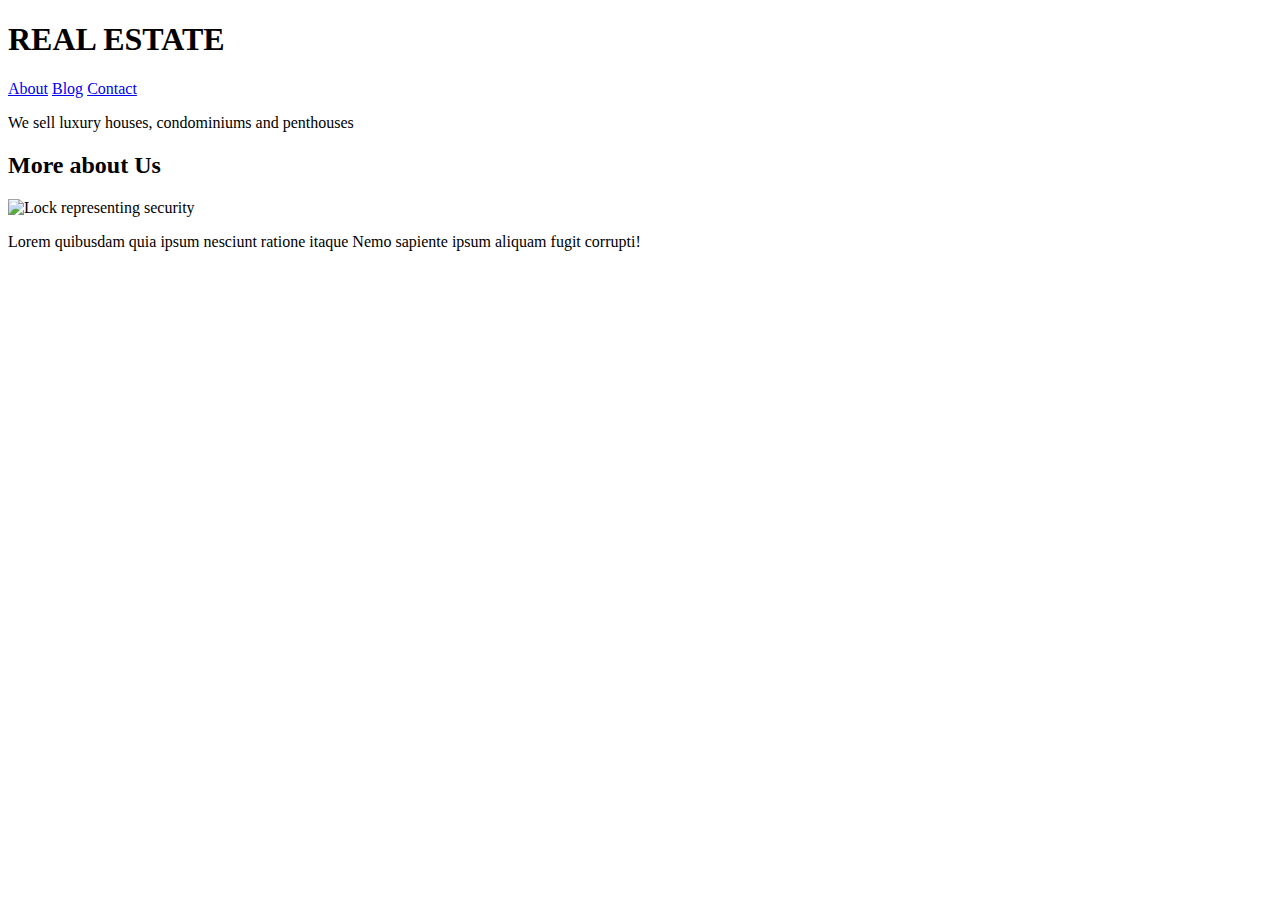
==== index.html @ 4bc691b2 "Added starting HTML" ====
<!DOCTYPE html>
<html lang="en">
<head>
	<meta charset="UTF-8">
	<title></title>
</head>
<body>
	<header>

		<h1>REAL ESTATE</h1>
		<a href="#">About</a>
		<a href="#">Blog</a>
		<a href="#">Contact</a>
		<p>We sell luxury houses, condominiums and penthouses</p>

	</header>
	<main>
	
		<h2>More about Us</h2>
		<img src="./realEstate-img/icon1.jpg" alt="Lock representing security">
		<p>Lorem quibusdam quia ipsum nesciunt ratione itaque Nemo sapiente ipsum aliquam fugit corrupti!</p>

	</main>


</body>
</html>
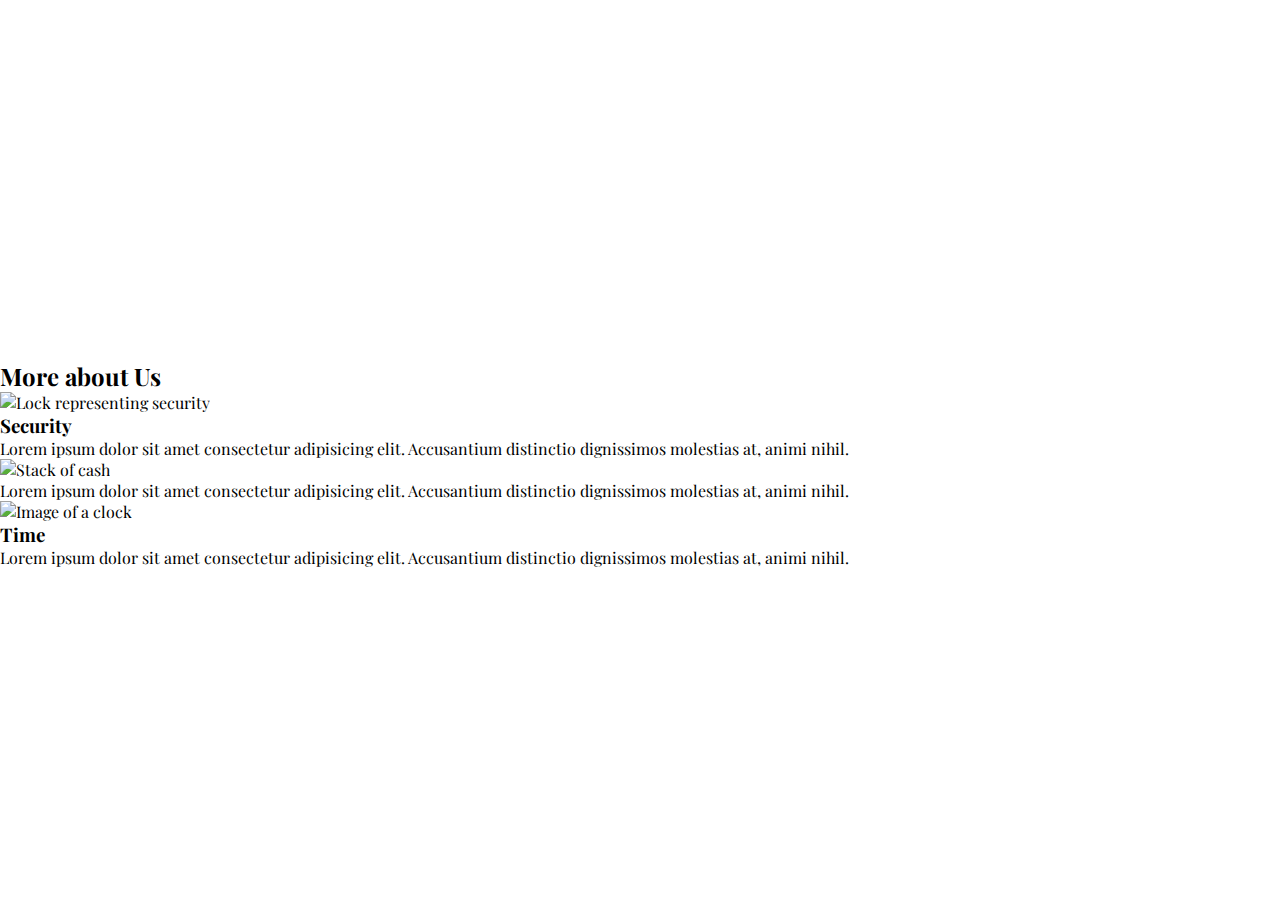
==== commit 3e406aef: "Added CSS" ====
--- a/index.html
+++ b/index.html
@@ -1,13 +1,17 @@
 <!DOCTYPE html>
 <html lang="en">
 <head>
+	<link rel="stylesheet" href="styles.css">
 	<meta charset="UTF-8">
-	<title></title>
+	<title>Real Estate</title>
+	<link rel="preconnect" href="https://fonts.googleapis.com">
+	<link rel="preconnect" href="https://fonts.gstatic.com" crossorigin>
+	<link href="https://fonts.googleapis.com/css2?family=Playfair+Display:ital,wght@0,400..900;1,400..900&display=swap" rel="stylesheet">
 </head>
 <body>
-	<header>
+	<header class="img-header">
 
-		<h1>REAL ESTATE</h1>
+		<h1>RealEstate</h1>
 		<a href="#">About</a>
 		<a href="#">Blog</a>
 		<a href="#">Contact</a>
@@ -17,8 +21,16 @@
 	<main>
 	
 		<h2>More about Us</h2>
-		<img src="./realEstate-img/icon1.jpg" alt="Lock representing security">
-		<p>Lorem quibusdam quia ipsum nesciunt ratione itaque Nemo sapiente ipsum aliquam fugit corrupti!</p>
+		<img src="./realEstate-img/icon1.svg" alt="Lock representing security">
+		<h3>Security</h3>
+		<p>Lorem ipsum dolor sit amet consectetur adipisicing elit. Accusantium distinctio dignissimos molestias at, animi nihil.</p>
+
+		<img src="./realEstate-img/icon2.svg" alt="Stack of cash">
+		<p>Lorem ipsum dolor sit amet consectetur adipisicing elit. Accusantium distinctio dignissimos molestias at, animi nihil.</p>
+
+		<img src="./realEstate-img/icon3.svg" alt="Image of a clock">
+		<h3>Time</h3>
+		<p>Lorem ipsum dolor sit amet consectetur adipisicing elit. Accusantium distinctio dignissimos molestias at, animi nihil.</p>
 
 	</main>
 
--- a/styles.css
+++ b/styles.css
@@ -0,0 +1,25 @@
+*{
+    margin: 0;
+    padding: 0;
+}
+html{
+    font-family: "Playfair Display", serif;
+    font-optical-sizing: auto;
+    font-weight: 400;
+    font-style: normal;
+}
+a{
+    padding: 0 10px 5px 10px;
+    color: white;
+    text-decoration: none;
+}
+
+/*Utilities*/
+.img-header{
+    
+    height: 40vh;
+    line-height: 2;
+    color: white;
+    text-align: center;
+    background-image: url(./realEstate-img/header.jpg);
+}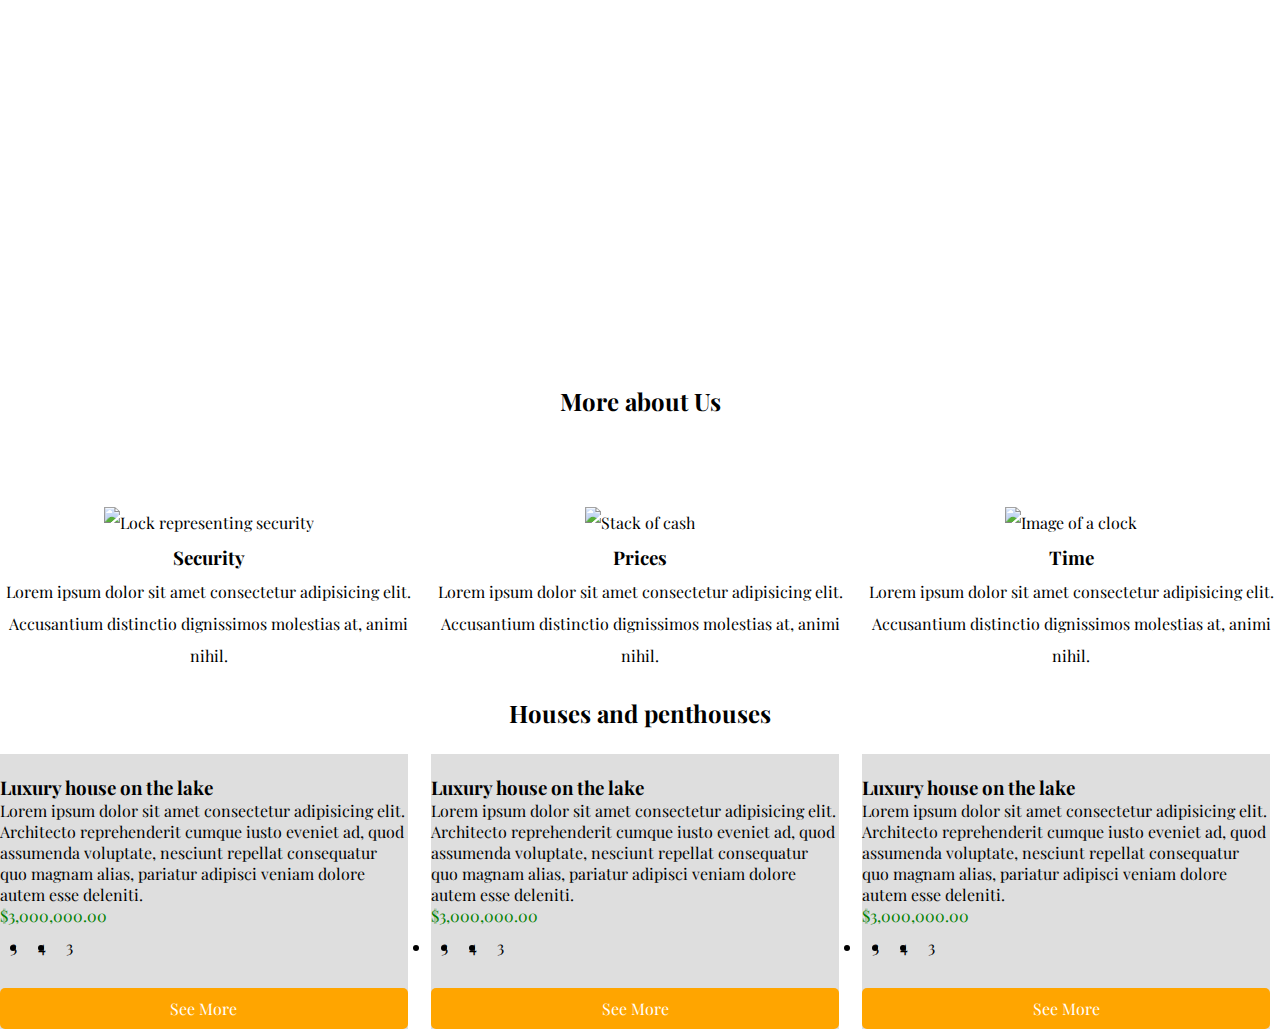
==== commit 31dd3a9d: "Added houses for sale with flex" ====
--- a/index.html
+++ b/index.html
@@ -19,21 +19,118 @@
 
 	</header>
 	<main>
-	
-		<h2>More about Us</h2>
-		<img src="./realEstate-img/icon1.svg" alt="Lock representing security">
-		<h3>Security</h3>
-		<p>Lorem ipsum dolor sit amet consectetur adipisicing elit. Accusantium distinctio dignissimos molestias at, animi nihil.</p>
+		<h2 class="title">More about Us</h2>
+		<div class="flex-container">
+			
+			<div class="flex-item">
+				<img src="./realEstate-img/icon1.svg" alt="Lock representing security">
+				<h3>Security</h3>
+				<p>Lorem ipsum dolor sit amet consectetur adipisicing elit. Accusantium distinctio dignissimos molestias at, animi nihil.</p>
+			</div>	
 
-		<img src="./realEstate-img/icon2.svg" alt="Stack of cash">
-		<p>Lorem ipsum dolor sit amet consectetur adipisicing elit. Accusantium distinctio dignissimos molestias at, animi nihil.</p>
+			<div class="flex-item">
+				<img src="./realEstate-img/icon2.svg" alt="Stack of cash">
+				<h3>Prices</h3>
+				<p>Lorem ipsum dolor sit amet consectetur adipisicing elit. Accusantium distinctio dignissimos molestias at, animi nihil.</p>
+			</div>
 
-		<img src="./realEstate-img/icon3.svg" alt="Image of a clock">
-		<h3>Time</h3>
-		<p>Lorem ipsum dolor sit amet consectetur adipisicing elit. Accusantium distinctio dignissimos molestias at, animi nihil.</p>
+			<div class="flex-item">
+				<img src="./realEstate-img/icon3.svg" alt="Image of a clock">
+				<h3>Time</h3>
+				<p>Lorem ipsum dolor sit amet consectetur adipisicing elit. Accusantium distinctio dignissimos 		molestias at, animi nihil.</p>
+			</div>
+
+		</div>
 
 	</main>
+	<section>
+		<h2 class="title">Houses and penthouses</h2>
 
+		<div class="flex-container">
+
+			<div class="house-item">
+				<div class="house-item-img">
+					<img src="./realEstate-img/announcement1.jpg" alt="" class="house-img>
+				</div>
+
+				<div class="house-item-text">
+					<h3>Luxury house on the lake</h3>
+					<p>Lorem ipsum dolor sit amet consectetur adipisicing elit. Architecto reprehenderit cumque iusto eveniet ad, quod assumenda voluptate, nesciunt repellat consequatur quo magnam alias, pariatur adipisci veniam dolore autem esse deleniti.</p>
+					<p class="money">$3,000,000.00</p>
+					<ul class="flex-list">
+						<li class="flex-li">
+							<p>3</p>
+							<img src="./realEstate-img/icon_wc.svg" alt="">
+						</li>
+						<li class="flex-li">
+							<p>4</p>
+							<img src="/realEstate-img/icon_room.svg" alt="">
+						</li>
+						<li class="flex-li">
+							<p>3</p>
+							<img src="./realEstate-img/icon_parking.svg" alt="">
+						</li>
+					</ul>
+					<a href="" class="btn">See More</a>
+				</div>
+			</div>
+			<div class="house-item">
+				<div class="house-item-img">
+					<img src="./realEstate-img/announcement2.jpg" alt="" class="house-img>
+				</div>
+
+				<div class="house-item-text">
+					<h3>Luxury house on the lake</h3>
+					<p>Lorem ipsum dolor sit amet consectetur adipisicing elit. Architecto reprehenderit cumque iusto eveniet ad, quod assumenda voluptate, nesciunt repellat consequatur quo magnam alias, pariatur adipisci veniam dolore autem esse deleniti.</p>
+					<p class="money">$3,000,000.00</p>
+					<ul class="flex-list">
+						<li class="flex-li">
+							<p>3</p>
+							<img src="./realEstate-img/icon_wc.svg" alt="">
+						</li>
+						<li class="flex-li">
+							<p>4</p>
+							<img src="/realEstate-img/icon_room.svg" alt="">
+						</li>
+						<li class="flex-li">
+							<p>3</p>
+							<img src="./realEstate-img/icon_parking.svg" alt="">
+						</li>
+					</ul>
+					<a href="" class="btn">See More</a>
+				</div>
+			</div>
+			<div class="house-item">
+				<div class="house-item-img">
+					<img src="./realEstate-img/announcement1.jpg" alt="" class="house-img">
+				</div>
+
+				<div class="house-item-text">
+					<h3>Luxury house on the lake</h3>
+					<p>Lorem ipsum dolor sit amet consectetur adipisicing elit. Architecto reprehenderit cumque iusto eveniet ad, quod assumenda voluptate, nesciunt repellat consequatur quo magnam alias, pariatur adipisci veniam dolore autem esse deleniti.</p>
+					<p class="money">$3,000,000.00</p>
+					<ul class="flex-list">
+						<li class="flex-li">
+							<p>3</p>
+							<img src="./realEstate-img/icon_wc.svg" alt="">
+						</li>
+						<li class="flex-li">
+							<p>4</p>
+							<img src="/realEstate-img/icon_room.svg" alt="">
+						</li>
+						<li class="flex-li">
+							<p>3</p>
+							<img src="./realEstate-img/icon_parking.svg" alt="">
+						</li>
+					</ul>
+					<a href="" class="btn">See More</a>
+				</div>
+			</div>
+
+
+
+		</div>
+	</section>
 
 </body>
 </html>
--- a/styles.css
+++ b/styles.css
@@ -15,11 +15,62 @@
 }
 
 /*Utilities*/
+.title{
+    text-align: center;
+    padding: 25px 0 25px;
+}
 .img-header{
-    
+    font-size: 1.7em;
+    background-size: cover;
+    background-position: bottom center;
     height: 40vh;
     line-height: 2;
     color: white;
     text-align: center;
     background-image: url(./realEstate-img/header.jpg);
+}
+/* Flex */
+.flex-container{
+    display: flex;
+    flex-direction: row;
+    justify-content: flex-start;
+    align-items: flex-end;
+    gap: 1.5vh;
+}
+.flex-item{
+    line-height: 2;
+    padding-top: 65px;
+    text-align: center;
+}
+/*Housing section*/
+.money{
+    color: green;
+}
+.house-item{
+    background-color: #dedede;
+    margin-right: 10px;
+}
+.house-item-img img{
+    width: 100%;
+    height: auto;
+}
+.house-img{
+    width: 250px;
+}
+.house-item-text{
+    background-color: #dedede;
+}
+.btn{
+    display:block;
+    background-color: orange;
+    padding: 10px;
+    border-radius: 5px;
+    text-align: center;
+}
+.flex-list{
+    display: flex;
+    flex-direction: row; 
+}
+.flex-li{
+    padding: 10px;
 }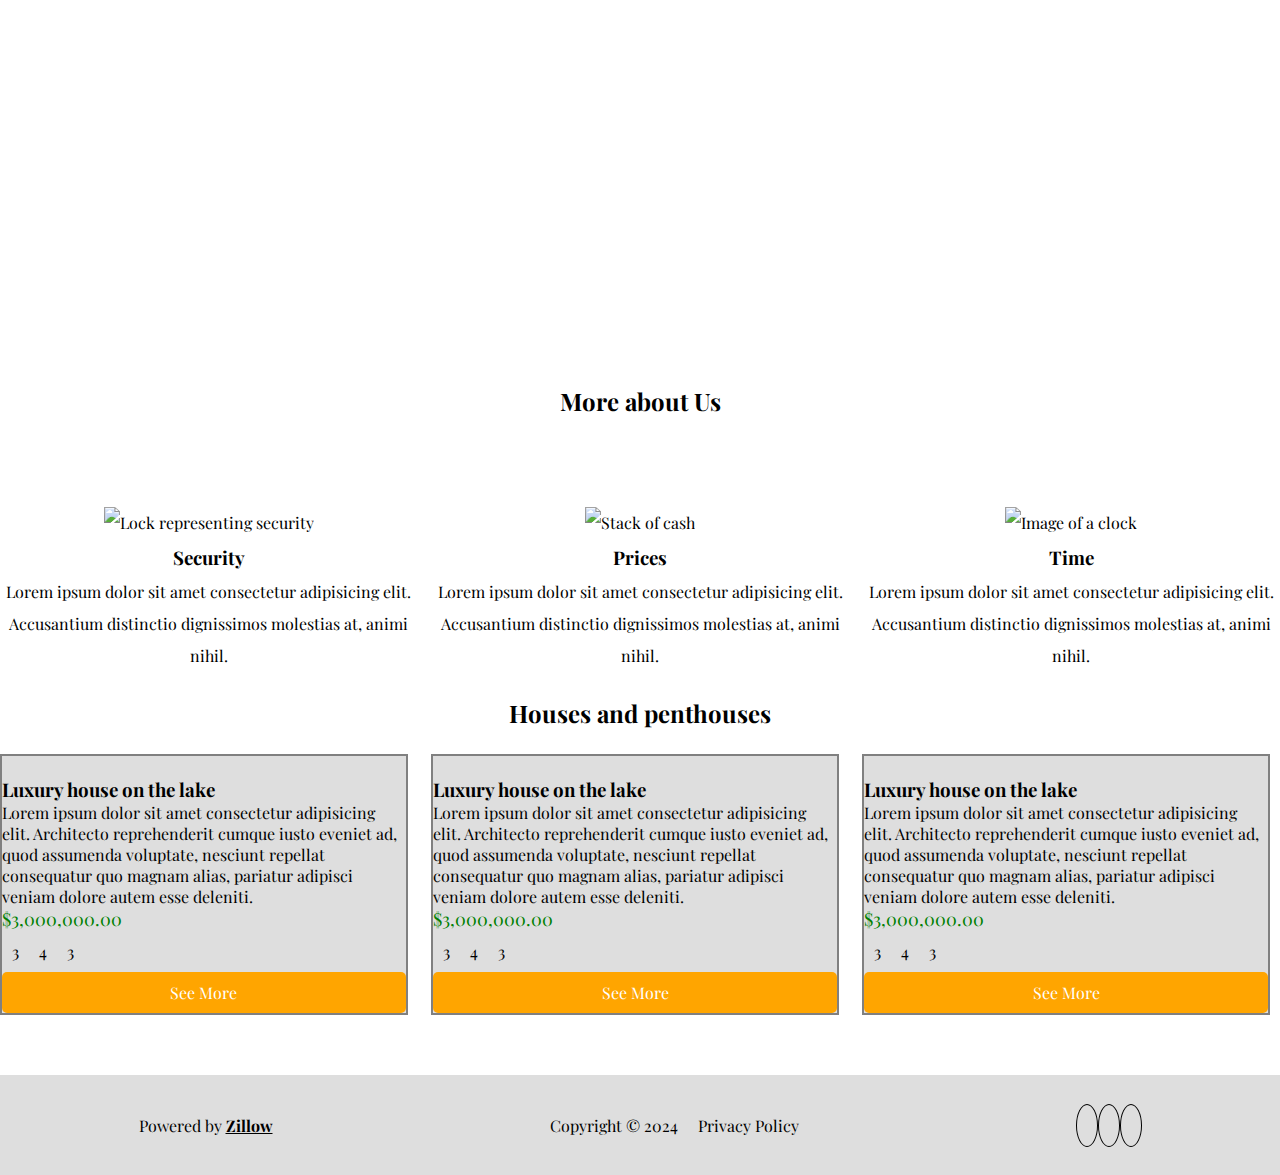
==== commit 111bbe05: "Finished contact form" ====
--- a/index.html
+++ b/index.html
@@ -7,14 +7,15 @@
 	<link rel="preconnect" href="https://fonts.googleapis.com">
 	<link rel="preconnect" href="https://fonts.gstatic.com" crossorigin>
 	<link href="https://fonts.googleapis.com/css2?family=Playfair+Display:ital,wght@0,400..900;1,400..900&display=swap" rel="stylesheet">
+	<script src="https://kit.fontawesome.com/337be747ec.js" crossorigin="anonymous"></script>
 </head>
 <body>
 	<header class="img-header">
 
 		<h1>RealEstate</h1>
-		<a href="#">About</a>
-		<a href="#">Blog</a>
-		<a href="#">Contact</a>
+		<a href="./about.html">About</a>
+		<a href="./blog.html">Blog</a>
+		<a href="./contact.html">Contact</a>
 		<p>We sell luxury houses, condominiums and penthouses</p>
 
 	</header>
@@ -126,11 +127,23 @@
 					<a href="" class="btn">See More</a>
 				</div>
 			</div>
-
-
-
 		</div>
 	</section>
 
+	<footer>
+		<div class="footer-container">
+            <p>Powered by <span>Zillow</span></p>
+            <div class="text-container">
+                <p>Copyright &copy; 2024</p>
+                <p>Privacy Policy</p>
+            </div>
+            <div class="icons-container">
+                <i class="fa-brands fa-facebook-f"></i>
+                <i class="fa-brands fa-linkedin-in"></i>
+                <i class="fa-brands fa-youtube"></i>
+            </div>
+        </div>
+	</footer>
+
 </body>
 </html>
--- a/styles.css
+++ b/styles.css
@@ -1,3 +1,4 @@
+/* Global */ 
 *{
     margin: 0;
     padding: 0;
@@ -13,14 +14,19 @@
     color: white;
     text-decoration: none;
 }
-
-/*Utilities*/
+a:hover{
+    text-decoration: underline;
+}
+ul{
+    list-style-type: none;
+}
+/* Utilities */
 .title{
     text-align: center;
     padding: 25px 0 25px;
 }
 .img-header{
-    font-size: 1.7em;
+    font-size: 1.2rem;
     background-size: cover;
     background-position: bottom center;
     height: 40vh;
@@ -42,13 +48,15 @@
     padding-top: 65px;
     text-align: center;
 }
-/*Housing section*/
+/* Housing Section */
 .money{
     color: green;
+    font-size: 2vh;
 }
 .house-item{
     background-color: #dedede;
     margin-right: 10px;
+    border: 2px solid grey;
 }
 .house-item-img img{
     width: 100%;
@@ -61,11 +69,12 @@
     background-color: #dedede;
 }
 .btn{
-    display:block;
+    display: flex;
+    justify-content: center;
+    align-items: center;
     background-color: orange;
     padding: 10px;
     border-radius: 5px;
-    text-align: center;
 }
 .flex-list{
     display: flex;
@@ -73,4 +82,97 @@
 }
 .flex-li{
     padding: 10px;
-}+    display: flex;
+    justify-content: center;
+}
+/* Contact */
+fieldset{
+    
+    padding: 40px;
+    border-radius: 5px;
+    border: 1px solid grey;
+    margin-bottom: 20px;
+    background-color: #dedede;
+}
+legend{
+    font-size: 24px;
+}
+.input-container{
+    margin-bottom: 20px;
+}
+.input-container label{
+    font-size: 20px;
+    display: inline-block;
+    width: 10%;
+}
+.input-container input,
+.input-container textarea{
+    
+    display: inline-block;
+    width: 85%;
+    border: 1px solid rgb(158, 158, 158);
+    padding: 3px;
+}
+/* footer */
+footer{
+    display: flex;
+    flex-direction: column;
+    justify-content: center;
+    background-color: #dedede;
+    height: 100px;
+    margin-top: 60px;
+}
+.footer-container{
+    display: flex;
+    justify-content: space-around;
+    align-items: center;
+}
+.text-container{
+    
+    display: flex;
+}
+.text-container p:first-of-type{
+    margin-right: 20px;
+}
+.icons-container i{
+    border: 1px solid black;
+    border-radius: 50%;
+    padding: 10px;
+}
+span{
+    text-decoration: underline;
+    font-weight: bold;
+}
+.container{
+    
+    padding: 10%;
+    width: 80%;
+    margin-left: auto;
+    margin-right: auto;
+}
+.site-contact{
+    
+    background-color: #e99a25;
+    height: 200px;
+}
+.navigation-bar{
+    padding-top: 20px;
+    font-size: 24px;
+    display: flex;
+    justify-content: flex-start;
+    padding-right: 100px;
+    align-items: center;
+}
+.date{
+    max-width: 8rem;
+}
+.indications{
+    text-align: center;
+    padding-bottom: 40px;
+    font-size: 20px;
+    line-height: 1.5;
+}
+.links{
+    padding-left: 50px;
+}
+.home{
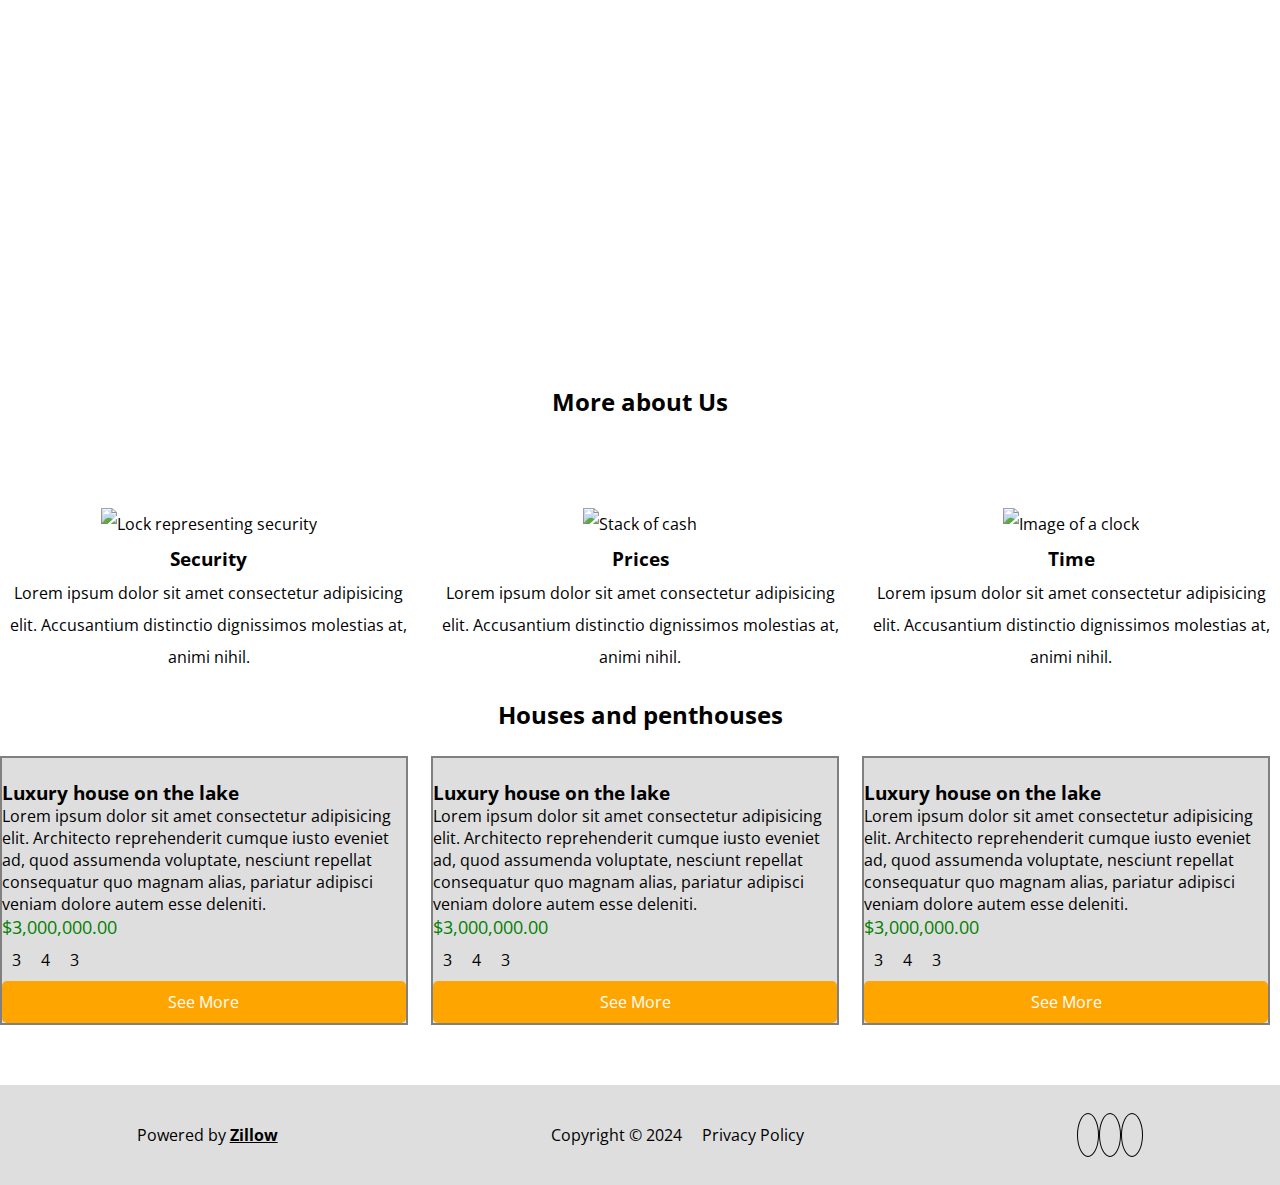
==== commit 0e18a50e: "Created additional styling, blog and about" ====
--- a/index.html
+++ b/index.html
@@ -6,7 +6,7 @@
 	<title>Real Estate</title>
 	<link rel="preconnect" href="https://fonts.googleapis.com">
 	<link rel="preconnect" href="https://fonts.gstatic.com" crossorigin>
-	<link href="https://fonts.googleapis.com/css2?family=Playfair+Display:ital,wght@0,400..900;1,400..900&display=swap" rel="stylesheet">
+	<link href="https://fonts.googleapis.com/css2?family=Open+Sans:ital,wght@0,300..800;1,300..800&display=swap" rel="stylesheet">
 	<script src="https://kit.fontawesome.com/337be747ec.js" crossorigin="anonymous"></script>
 </head>
 <body>
--- a/styles.css
+++ b/styles.css
@@ -3,8 +3,18 @@
     margin: 0;
     padding: 0;
 }
+// <uniquifier>: Use a unique and descriptive class name
+// <weight>: Use a value from 300 to 800
+
+.open-sans-<uniquifier> {
+  font-family: "Open Sans", sans-serif;
+  font-optical-sizing: auto;
+  font-weight: <weight>;
+  font-style: normal;
+  font-variation-settings:"wdth" 400;
+}
 html{
-    font-family: "Playfair Display", serif;
+    font-family: "Open Sans", serif;
     font-optical-sizing: auto;
     font-weight: 400;
     font-style: normal;
@@ -175,4 +185,3 @@
 .links{
     padding-left: 50px;
 }
-.home{
